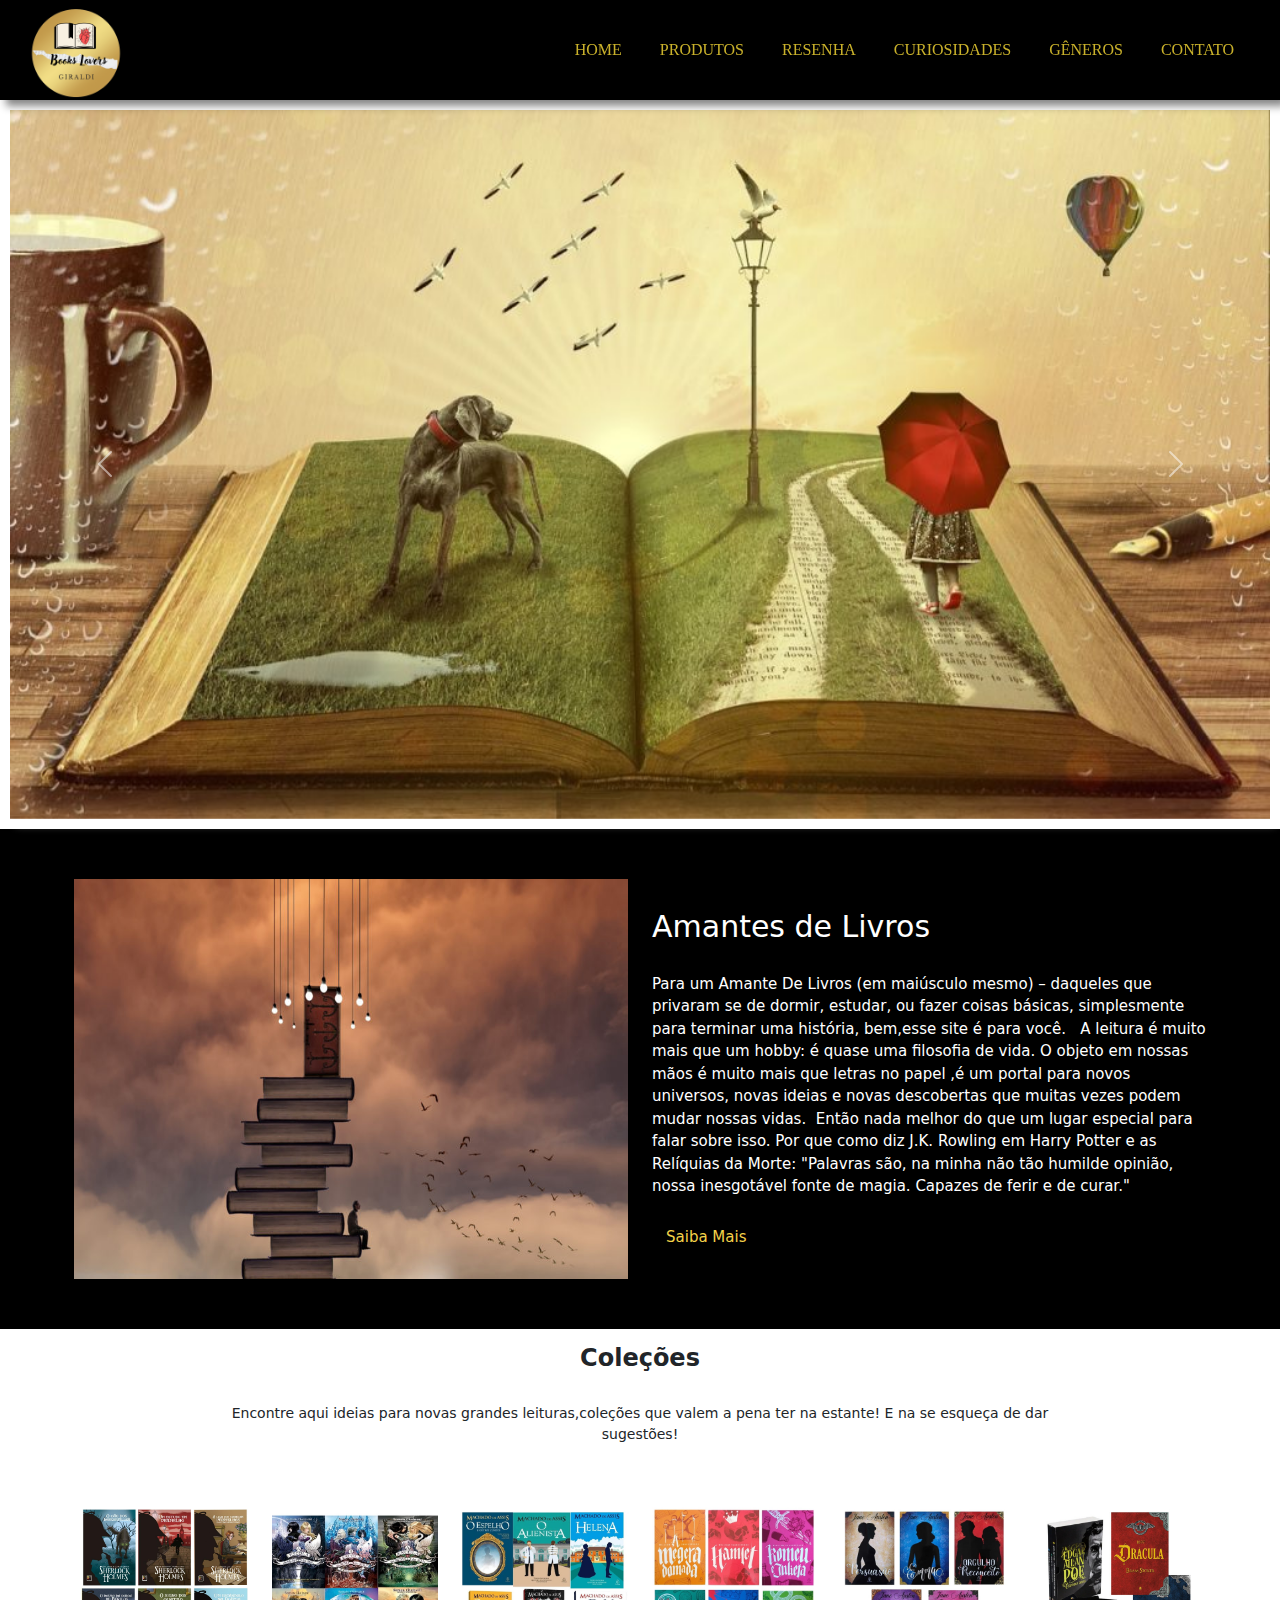
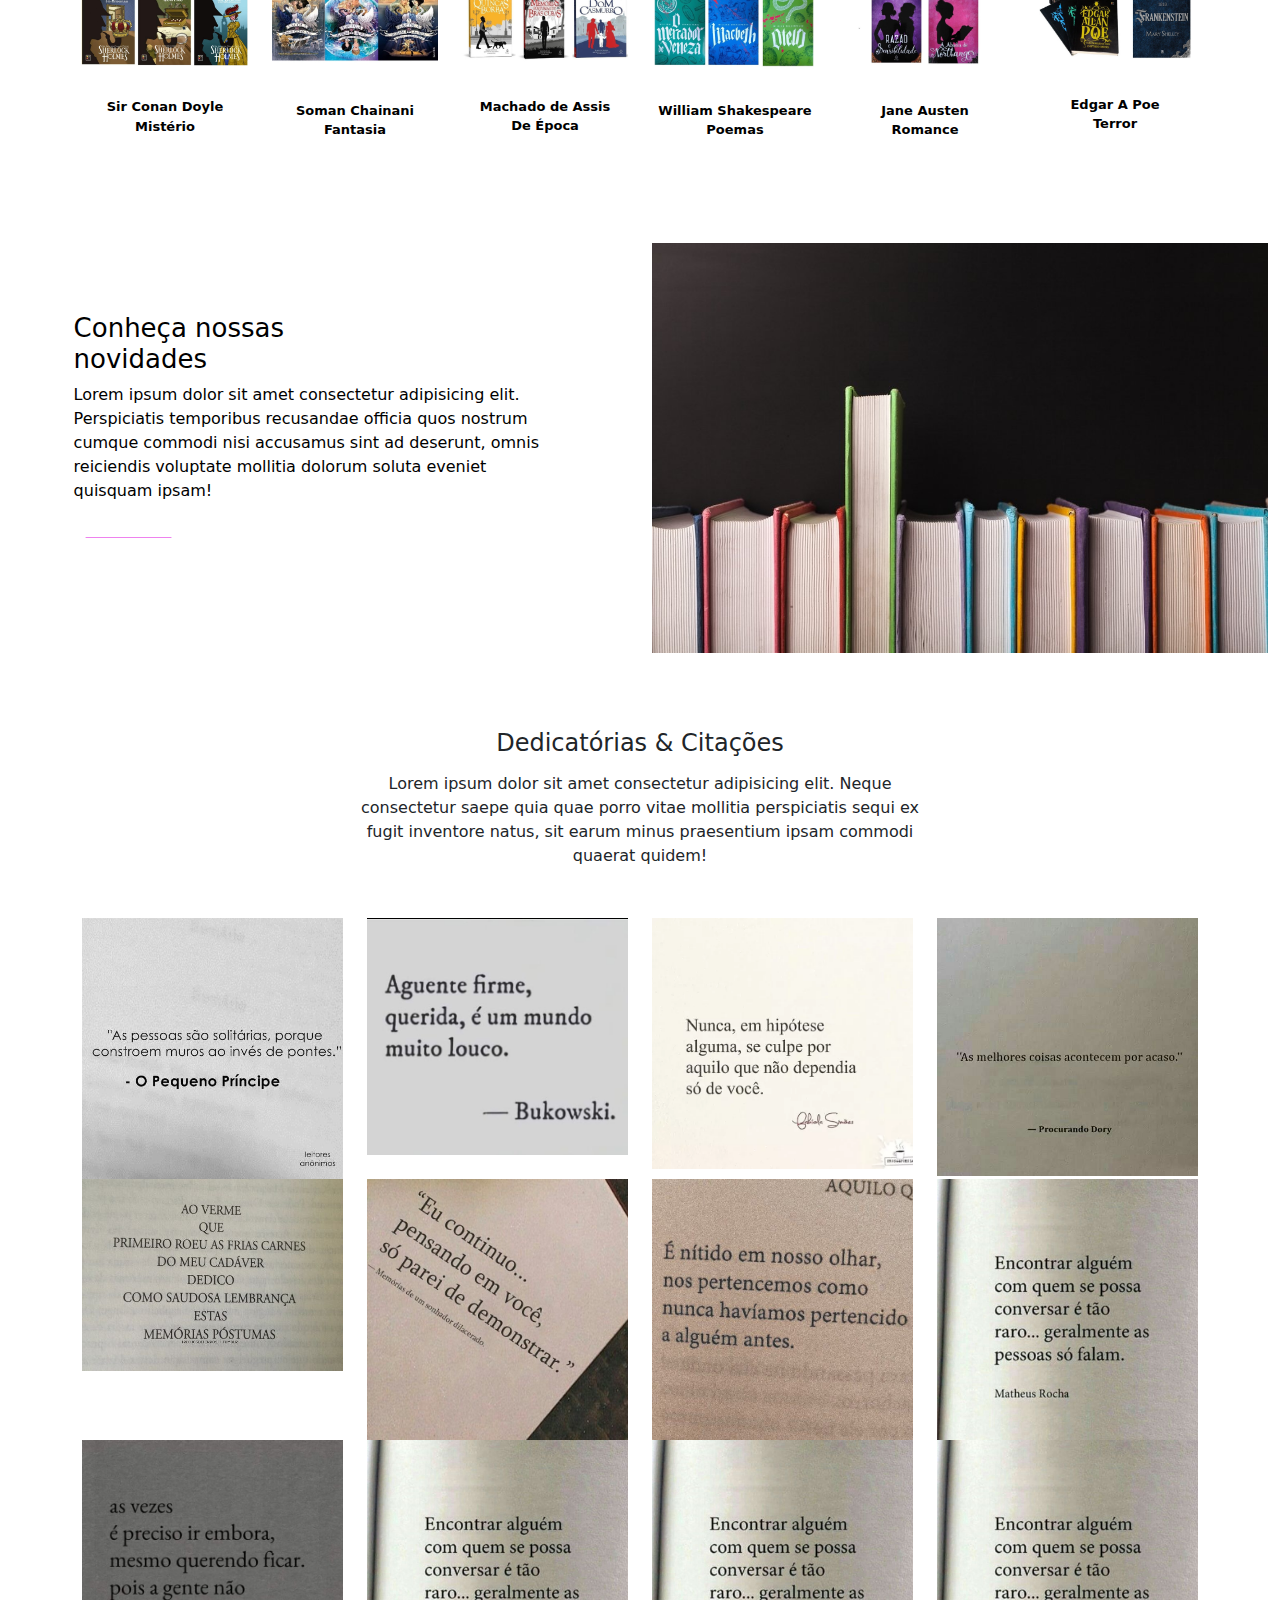
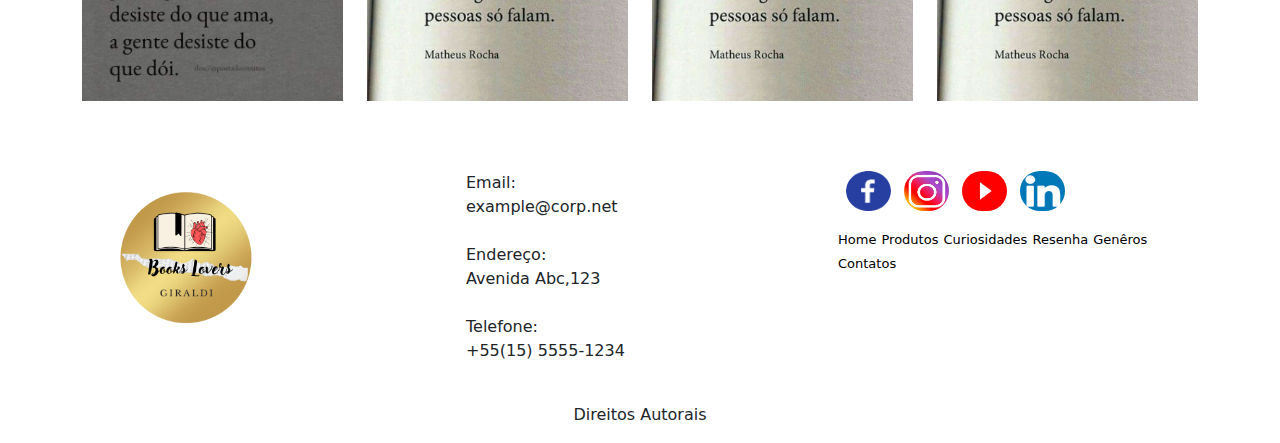
==== contatos.html @ 870f8df5 "update prj livros rev.10>20/05" ====
<!DOCTYPE html>
<html lang="pt-br">

<head>
    <meta charset="UTF-8">
    <meta http-equiv="X-UA-Compatible" content="IE=edge">
    <meta name="viewport" content="width=device-width, initial-scale=1.0">
    <link rel="stylesheet" type="text/css" href="./bootstrap/css/bootstrap.min.css">
    <link rel="stylesheet" type="text/css" href="./css/style.css">
    <link rel="stylesheet" href="https://fonts.googleapis.com/css?family=Montserrat">
    <title>..:: Livros ::..</title>
</head>

<body>
    <!--Aula 15/04/2023-->
    <!--Início Menu Responsivo-->
    <header id="header">
        <a id="logo" href="index.html"><img src="img/Logo_Books_Lovers__1_-removebg-preview.png"
                alt="Logo Logo_Books_Lovers__1_-removebg-preview"></a>
        <nav id="nav">
            <button aria-label="Abrir Menu" id="btn-mobile" aria-haspopup="true" aria-controls="menu"
                aria-expanded="false">
                <span id="hamburger"></span>

            </button>
            <ul id="menu" role="menu">
                <li><a class="linkMenu" href="index.html">Home</a></li>
                <li><a class="linkMenu" href="produtos.html">Produtos</a></li>
                <li><a class="linkMenu" href="resenha.html">Resenha</a></li>
                <li><a class="linkMenu" href="curiosidades.html">Curiosidades</a></li>
                <li><a class="linkMenu" href="generos.html">Gêneros</a></li>
                <li><a class="linkMenu" href="contato.html">Contato</a></li>
            </ul>
        </nav>
    </header>
    <!--Fim Menu Responsivo-->

    <!--inicio corrousel pagina principal-->
    <div id="carouselExampleInterval" class="carousel slide" data-bs-ride="carousel" data-bs-pause="false">
        <div class="carousel-inner">
            <div class="carousel-item active" data-bs-interval="2000">
                <img src="./img/carousel_12.jpg" class="d-block w-100" alt="..." />
            </div>
            <div class="carousel-item" data-bs-interval="2000">
                <img src="img/carousel_2.jpg" class="d-block w-100" alt="..." />
            </div>
            <div class="carousel-item" data-bs-interval="2000">
                <img src="img/carousel_22.webp" class="d-block w-100" alt="..." />
            </div>
            <div class="carousel-item" data-bs-interval="2000">
                <img src="img/carousel_10.jpeg" class="d-block w-100" alt="..." />
            </div>
            <div class="carousel-item" data-bs-interval="2000">
                <img src="./img/carouse_8.jpg" class="d-block w-100" alt="..." />
            </div>
            <div class="carousel-item" data-bs-interval="2000">
                <img src="./img/carousel_3.jpg" class="d-block w-100" alt="..." />
            </div>
        </div>
        <!--INICIO CONTROLE CAROUSEL-->
        <button class="carousel-control-prev" data-bs-target="#carouselExampleInterval" type="button"
            data-bs-slide="prev">
            <span class="carousel-control-prev-icon" aria-hidden="true"></span>
            <span class="visually-hidden">Previous</span>
        </button>
        <button class="carousel-control-next" data-bs-target="#carouselExampleInterval" type="button"
            data-bs-slide="next">
            <span class="carousel-control-next-icon" aria-hidden="true"></span>
            <span class="visually-hidden">Next</span>
        </button>
    </div>

    <!--Fim Controle carousel -->
    <!--Fim carousel página principal-->
    <!--Inicio Banner -->
    <div class="section-banner-home">
        <div class="container-fluid">
            <div class="row m-0">
                <div class="col-12 col-md-6">
                    <figure>
                        <img src="img/livros1.jpg" class="img-fluid" alt="banner-home">
                    </figure>
                </div>
                <div class="col-12 col-md-6">
                    <section class="texto-banner d-none d-md-block">
                        <h1>Amantes de Livros</h1>
                        <p class="d-none d-md-block">Para um Amante De Livros (em maiúsculo mesmo) – daqueles que
                            privaram se de dormir, estudar, ou fazer coisas básicas, simplesmente para terminar uma
                            história, bem,esse site é para você.

                              A leitura é muito mais que um hobby: é quase uma filosofia de vida. O objeto em nossas
                            mãos é muito mais que letras no papel ,é um portal para novos universos, novas ideias e
                            novas descobertas que muitas vezes podem mudar nossas vidas. 

                            Então nada melhor do que um lugar especial para falar sobre isso.

                            Por que como diz J.K. Rowling em Harry Potter e as Relíquias da Morte:

                            "Palavras são, na minha não tão humilde opinião, nossa inesgotável fonte de magia. Capazes
                            de ferir e de curar."</p>
                        <a href="produtos.html">Saiba Mais </a>
                    </section>
                </div>
            </div>
        </div>
    </div>
    <!--Fim Banner -->
    <!-- Inicio Destaque -->
    <div class="destaque">
        <div class="container">
            <div class="row d-flex justify-content-center">
                <!--Inicio da tag section do texto de destaque -->
                <section class="col-12">
                    <h2> Coleções</h2>
                    <p>Encontre aqui ideias para novas grandes leituras,coleções que valem a pena ter na estante!
                        E na se esqueça de dar sugestões!
                    </p>
                </section>
                <!--Fim da tag section do texto de destaque -->
                <!-- Inicio imagem 1 -->
                <div class="col-6 col-md-2 pr-0">
                    <figure>
                        <a href="produtos.html"><img src="img/sherlockholmes.jpeg" alt="figura-destaque"
                                width="105%"></a>
                        <figcaption>Sir Conan Doyle <br>Mistério</figcaption>
                    </figure>
                </div>
                <!--Fim da imagem 1 -->
                <!-- Inicio imagem 2 -->
                <div class="col-6 col-md-2 pr-0">
                    <figure>
                        <a href="produtos.html"><img src="img/escoladobemedomal.webp" alt="figura-destaque"
                                width="100%"></a>
                        <figcaption>Soman Chainani<br>Fantasia</figcaption>
                    </figure>
                </div>
                <!--Fim da imagem 2 -->
                <!-- Inicio imagem 3 -->
                <div class="col-6 col-md-2 pr-0">
                    <figure>
                        <a href="produtos.html"><img src="img/machadodeassis.jpg" alt="figura-destaque"
                                width="110%"></a>
                        <figcaption>Machado de Assis <br> De Época</figcaption>
                    </figure>
                </div>
                <!--Fim da imagem 3 -->
                <!-- Inicio imagem 4 -->
                <div class="col-6 col-md-2 pr-0">
                    <figure>
                        <a href="produtos.html"><img src="img/shakespeare.webp" alt="figura-destaque" width="100%"></a>
                        <figcaption>William Shakespeare <br> Poemas</figcaption>
                    </figure>
                </div>
                <!--Fim da imagem 4 -->
                <!-- Inicio imagem 5 -->
                <div class="col-6 col-md-2 pr-0">
                    <figure>
                        <a href="produtos.html"><img src="img/jane.avif" alt="figura-destaque" width="100%"></a>
                        <figcaption>Jane Austen<br>Romance</figcaption>
                    </figure>
                </div>
                <!--Fim da imagem 5 -->
                <!-- Inicio imagem 6 -->
                <div class="col-6 col-md-2 pr-0">
                    <figure>
                        <a href="produtos.html"><img src="img/edgarapoe.jpg" alt="figura-destaque" width="100%"></a>
                        <figcaption>Edgar A Poe <br> Terror</figcaption>
                    </figure>
                </div>
                <!--Fim da imagem 6 -->
                <div class="col-12">
                    <a href="#">Saiba Mais </a>
                </div>
                <!--Fim Saiba Mais -->
            </div>
        </div>
    </div>
    <!--Fim Destaque -->
    <!-- Início do texto das novidades -->
    <div class="novidades" id:="novidades-mobile">
        <div class="container-fluid">
            <div class="row">
                <div class="col-md-6">
                    <section class="text-body">
                        <h2>Conheça nossas novidades</h2>
                        <p>Lorem ipsum dolor sit amet consectetur adipisicing elit. Perspiciatis temporibus
                            recusandae officia quos nostrum cumque commodi nisi accusamus sint ad deserunt,
                            omnis reiciendis voluptate mollitia dolorum soluta eveniet quisquam ipsam!</p>
                        <a class="btn-banner" href="#" target="_blank">Saiba Mais</a>
                    </section>
                </div>
                <!-- Fim do texto novidades -->
                <!-- Início da imagem novidades -->
                <div class="col-md-6">
                    <figure>
                        <img src="img/news.jpg" class="img-fluid" alt="banner-home">
                    </figure>
                </div>
                <!-- Fim da imagem novidades -->
            </div>
        </div>
    </div>
    <!-- Início Galeria -->
    <div class="galeria d-flex align-itens-center">
        <div class="container">
            <div class="row">
                <!--Início texto Galerias -->
                <div class="col-12">
                    <section class="texto-galeria">
                        <h2> Dedicatórias & Citações</h2>
                        <p>Lorem ipsum dolor sit amet consectetur adipisicing elit. Neque
                            consectetur saepe quia quae porro vitae mollitia perspiciatis sequi
                            ex fugit inventore natus, sit earum minus praesentium ipsam commodi
                            quaerat quidem!</p>
                    </section>
                </div>
                <!-- Fim texto galerias -->
                <!-- Inicio Imagem 1 da galeria -->
                <div class="gallery-col-6 col-md-3">
                    <img src="img/g1 (1).jpg" class="img-fluid" alt="img-galeria">
                </div>
                <!--Fim Imagem 1 da galeria -->
                <!-- Inicio Imagem 2 da galeria -->
                <div class="gallery-col-6 col-md-3">
                    <img src="img/g1 (2).jpg" class="img-fluid" alt="img-galeria">
                </div>
                <!--Fim Imagem 2 da galeria -->
                <!-- Inicio Imagem 3 da galeria -->
                <div class="gallery-col-6 col-md-3">
                    <img src="img/Sign in.webp" class="img-fluid" alt="img-galeria">
                </div>
                <!--Fim Imagem 3 da galeria -->
                <!-- Inicio Imagem 4 da galeria -->
                <div class="gallery-col-6 col-md-3">
                    <img src="img/Sempre assim.jpg" class="img-fluid" alt="img-galeria">
                </div>
                <!--Fim Imagem 4 da galeria -->
                <!-- Inicio Imagem 5 da galeria -->
                <div class="gallery-col-6 col-md-3">
                    <img src="img/g1 (4).jpg" class="img-fluid" alt="img-galeria">
                </div>
                <!--Fim Imagem 5 da galeria -->
                <!-- Inicio Imagem 6 da galeria -->
                <div class="gallery-col-6 col-md-3">
                    <img src="img/g1 (8).jpg" class="img-fluid" alt="img-galeria">
                </div>
                <!--Fim Imagem 6 da galeria -->
                <!-- Inicio Imagem 7 da galeria -->
                <div class="gallery-col-6 col-md-3">
                    <img src="img/g1 (6).jpg" class="img-fluid" alt="img-galeria">
                </div>
                <!--Fim Imagem 7 da galeria -->
                <!-- Inicio Imagem 8 da galeria -->
                <div class="gallery-col-6 col-md-3">
                    <img src="img/g1 (10).jpg" class="img-fluid" alt="img-galeria">
                </div>
                <!--Fim Imagem 8 da galeria -->
                <!-- Inicio Imagem 9 da galeria -->
                <div class="gallery-col-6 col-md-3">
                    <img src="img/g1 (11).jpg" class="img-fluid" alt="img-galeria">
                </div>
                <!--Fim Imagem 9 da galeria -->
                <!-- Inicio Imagem 10 da galeria -->
                <div class="gallery-col-6 col-md-3">
                    <img src="./img/g1 (10).jpg" class="img-fluid" alt="img-galeria">
                </div>
                <!--Fim Imagem 10 da galeria -->
                <!-- Inicio Imagem 11 da galeria -->
                <div class="gallery-col-6 col-md-3">
                    <img src="./img/g1 (10).jpg" class="img-fluid" alt="img-galeria">
                </div>
                <!--Fim Imagem 11 da galeria -->
                <!-- Inicio Imagem 12 da galeria -->
                <div class="gallery-col-6 col-md-3">
                    <img src="./img/g1 (10).jpg" class="img-fluid" alt="img-galeria">
                </div>
                <!--Fim Imagem 12 da galeria -->
            </div>
        </div>
    </div>
    <!--Fim da Galeria -->
    <!--Início Footer -->
    <footer class="rodape">
        <div class="container">
            <div class="row m-0">
                <!-- inicio logo -->
                <div id="logo-rodape" class="col-md-4">
                    <figure>
                        <img src="img/Logo_Books_Lovers__1_-removebg-preview.png" alt="logo_rodape">
                    </figure>
                </div>
                <!-- fim logo -->
                <!-- Inicio texto -->
                <div class="col-md-4">
                    <div class="info-contato">
                        <p>Email:</p>
                        <p>example@corp.net</p><br>
                        <p>Endereço:</p>
                        <p>Avenida Abc,123</p><br>
                        <p>Telefone:</p>
                        <p>+55(15) 5555-1234</p>
                    </div>
                </div>
                <!-- Fim texto -->
                <!-- Inicio da midias sociais -->
                <!-- Alt+shift+seta para baixo>duplica linha -->
                <!-- ctrl+space>Mostra o caminho do objeto dentro src -->
                <div class="col-md-4">
                    <figure class="redes-sociais">
                        <a href="#"><img src="img/redes_sociais/face.png" alt="Facebook"></a>
                        <a href="#"><img src="img/redes_sociais/insta.png" alt="Instagram"></a>
                        <a href="#"><img src="img/redes_sociais/youtube.png" alt="Youtube"></a>
                        <a href="#"><img src="img/redes_sociais/linkedin.png" alt="Linkedin"></a>

                    </figure>
                    <br>
                    <a href="index.html">Home</a>
                    <a href="index.html">Produtos</a>
                    <a href="index.html">Curiosidades</a>
                    <a href="index.html">Resenha</a>
                    <a href="index.html">Genêros</a>
                    <a href="index.html">Contatos</a>
                </div>
                <!-- fim midias sociais -->
                <!-- inicio direitos autorais -->
                <div class="col-12">
                    <p class="direitos">Direitos Autorais</p>
                </div>
                <!-- Fim direitos Autorais -->
            </div>
        </div>
    </footer>
    <!-- fim rodape -->


</body>

<script type="text/javascript" src="./bootstrap/js/bootstrap.min.js"></script>
<script type="text/javascript" src="./js/script_menu.js"></script>



</html>
---- css/style.css ----
@import url("https://fonts.googleapis.com/css?family=Montserrat");
/* Aula 01-04-03*/

body, ul{
    margin:0px;
    padding:0px;
}

#header #menu a{
    color: rgba(221, 195, 47, 0.911);
    text-decoration: none;
    font-family:'Caveat';
    text-transform: uppercase;
    font-size: 1em;
    transition: 0.3s;
    margin-right: 30px;
}
#header #menu a:hover{
font-size:1.6em;
transition:0.3s;
text-shadow: 4px 4px 6px #ffffff;
}

#logo img:hover {
   box-shadow:4px  4px 6px #ffffff;
   transition:0.3;

}
#logo img{
    float: left;
    height: 110px;
    position: relative;
    top:0px ;
    left: 5px;
    border-radius: 200px;
}
#header{
    width: 100%;
    position: relative;
    z-index: 90;
    box-sizing: border-box;
    height: 100px;
    padding: 1rem;
    display: flex;
    align-items: center;
    justify-content: space-between;
    background: #000000;
    box-shadow: 6px 6px 8px #0000007a;
    transition: 0.3s;

}
#menu {
    display: flex;
    list-style: none;
    gap: 0.5rem;
}
#btn-mobile {
    display: none;
}
/*
#carouselExampleInterval {
    position: relative;
    z-index: 10;
    padding-top: 5px;
} I
*/
#carouselExampleInterval{
    position: relative;
    z-index: 10;
    margin-left: 10px;
    margin-right: 10px;
    box-shadow: 6px 6px 8px #ffffff7a;
    transition: 0.3s;
    place-items: normal  legacy;
    margin-block: 10px;
    height: auto;
}
@media(max-width:600px){
    #menu{
        display: block;
        position: absolute;
        width: 15em;
        top: 70px;
        right: 0px;
        background: #000000;
        transition: 0.6s;
        z-index: 10000;
        height: 0px;
        padding-left: 5px;
        visibility: hidden;
        overflow-y: hidden;
    }
    #menu li{
        padding-top: 30px;
        padding-bottom: 0px;
        margin: 0 1rem;
        border-bottom: 2px solid rgba(0, 0, 0, 0.05);
    }
    #nav.active #menu {
        height: calc(100vh - 70px);
        visibility: visible;
        overflow-y: hidden;
  
    }
    #btn-mobile {
        display: flex;
        padding: 0.5rem 1rem;
        font-size: 1rem;
        border: none;
        background: none;
        cursor: pointer;
        gap: 0.5rem;

    }
    #hamburger {
        border-top: 3px solid;
        width: 35px;
        color: #e3cd26;/*alterando a cor do hamburguer*/

    }
    #hamburger::after,
    #hamburger::before {
        content: '';
        display: block;
        width: 35px; /*melhorando o hamburguer>>largura>*/
        height: 2px;
        background: currentColor;
        margin-top: 4px;  /*melhorando o hamburguer*/
        transition: 0.3s;
        position: relative;
        border-top: 3px solid;

    }
#nav.active #hamburger {
    border-top-color: transparent;
}
#nav.active #hamburger::before {
    transform: rotate(135deg);
}
#nav.active #hamburger::after {
    transform: rotate(-135deg);
    top: -7px;
}
}
/* Estilo CSS Banner */
.section-banner-home {
width: 100%;
height: 500px;
margin-top: 10px;
padding: 50px;
background-color: rgb(0, 0, 0);
color: white;
}
.section-banner-home img {
height: 400px;
}
.section-banner-home .texto-banner {
    margin-top: 30px;
    font-size: 22px;
}
.section-banner-home .texto-banner h1 {
    font-size: 30px;
    width: 60%;
    font-weight: 500;
    padding-bottom: 20px;
}
.section-banner-home .texto-banner p{
    font-size: 15px;
    margin-bottom: 20px;
    color: white;
}
.section-banner-home .texto-banner a{
    color:rgb(244, 210, 73);
    text-decoration: none;
    background-color: rgb(0, 0, 0);
    padding: 4px 14px;
    font-size: 15px;
}
.section-banner-home .texto-banner a:hover{
    color: white;
    text-shadow: 2px 2px 4px white;
    font-size: 15px;
    font-weight: bold;
}
/* Fim CSS Banner */

/* CSS Destaque */
.destaque h2 {
    margin-top: 15px;
    text-align: center;
    font-size: 24px;
    font-weight: bold;
}
.destaque p {
    width: 77%;
    text-align: center;
    font-size: 14px;
    margin: 30px auto;
}
.destaque figcaption {
    font-size: 13px;
    color:black;
    text-decoration:none;
    font-weight: bold;
    text-align: center;
}
.destaque a {
    justify-content: center;
    display: flex;
    text-decoration: none;
    color:rgb(255, 255, 255);
    font-size: 18px;
    font-weight: bold;
    margin: 30px 0;
}
/* Fim CSS Destaque */

/*Css Novidades*/
.novidades .text-body{
    width: 80%;
    margin: 70px auto;
}
.novidades h2{
    color: black;
    font-size: 26px;
    width: 70%;
}
.novidades p {
    color: black;
}
.novidades a{
    color:white;
    text-decoration: underline;
    text-decoration-color: violet;
    padding: 6px 12px;
    background-color: rgb(255, 255, 255);
    font-weight: 400;
}
/*fim css novidade*/
/*inicio css galerias*/

.galeria{
    margin: 60px auto 20px;
}
.galeria h2{
    text-align: center;
    font-size: 24px;
}
.galeria p{
    text-align: center;
    width: 50%;
    margin: 14px auto 50px;
}
.galeria .gallery {
    width: 30%;
    margin: 14px auto 50px;
}
.galeria .gallery img {
    height: 50px;
}
/*Fim css galerias */
/* Inicio css footer */

.rodape{
    padding: 50px 50px 0;
}
.rodape .container #logo-rodape img {
    height: 50%;
    width: 50%;
    padding-left: 10px;
    transition: transform .3s;
    display: block;
}
.rodape .container  #logo-rodape img:hover {
    transform: scale(1.5);
    box-shadow: 0 0 10px rgba(0,0,0,0.2);
}
.rodape .info-contato  p{
margin: 0px;
}
.rodape a{
    text-decoration: none;
    color: #000;
    font-size: 13px;

}
.rodape:hover{
    font-weight: bold;
}
.rodape .redes-sociais{
    display: inline-block;
}
.rodape .redes-sociais img {
    width: 45px;
    height: 40px;
    padding-left: 0;
    margin-left: 0.5rem;
    transition: transform .3s;
    border-radius: 150px; /*arrendondando div do objeto redes sociais*/

}
.rodape .redes-sociais  img:hover {
    transform: scale(1.5);
    box-shadow: 0 0 10px rgba(0,0,0,0.2);
}
.rodape p.direitos{
    text-align: center;
    margin-top: 40px;
    }
    /*inicio Css streamer(resenha)*/
    .embed-container{
        position: relative;
        padding-bottom: 0;
        height: auto;
        max-width: 100%;
        margin-top: 0;
        margin-bottom: 0;
        padding-top:80px;
        padding-left: 30px;
        padding-right: 30px;
        display: flex;
        background: #000000;
        color: white;
        text-decoration: none;
        font-family:'Caveat';
    }
    .embed-container h2{
        text-align: center;
        font-size: 24px;
        font-weight: bold;
    }
    .embed-container iframe {
        position:relative;
        top: 0;
        left: 0;
        width: 100%;
        height: 100%;
        border-radius: 1rem;
        box-shadow: rgb(81, 80, 80) 0.5em .0.5em 0.3em;
        transition: transform .3s;
        display: block;
    }
    .embed-container iframe:hover{
        transform: scale(1.5);
        box-shadow: 0 0 10px rgba(0, 0,0,0.446);
        flex: 1;
        z-index: 1;
    }
   .embed-container .col-lg-4{
    margin-top: 25px;

   } 
   .embed-container p{
    text-align: center;
    font-size: 20px;
   }
    /*Fim Css streamer(resenha)*/
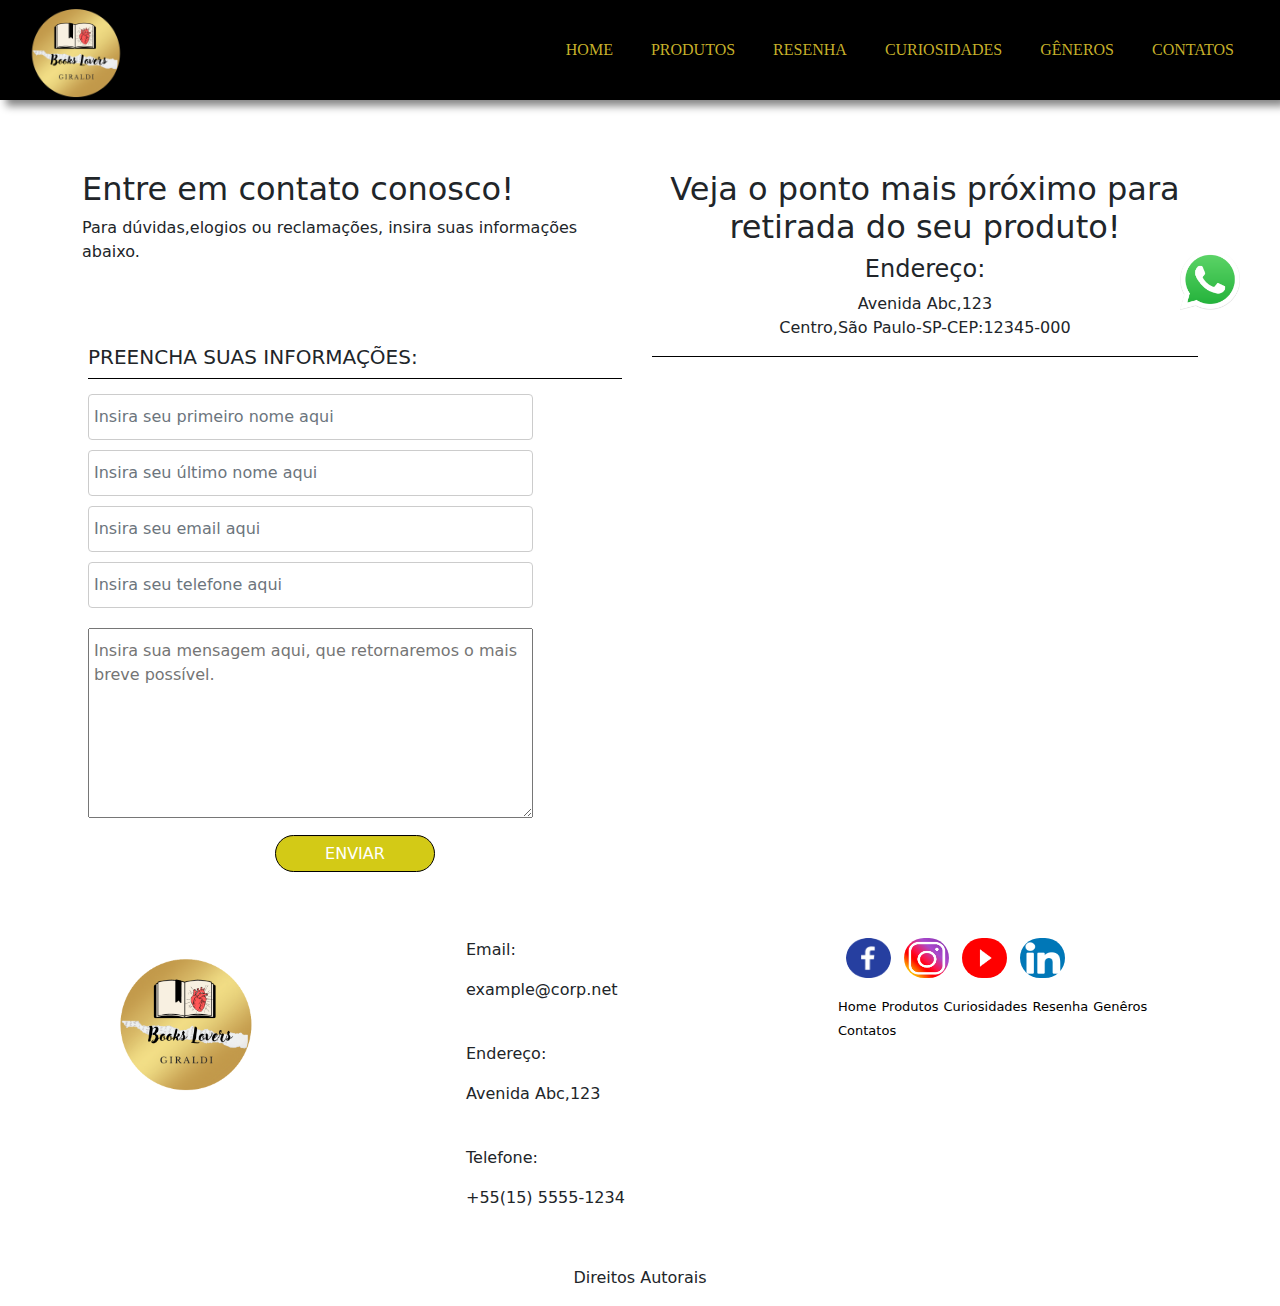
==== commit dc601548: "update prj livros rev.12>27/05" ====
--- a/contatos.html
+++ b/contatos.html
@@ -29,256 +29,116 @@
                 <li><a class="linkMenu" href="resenha.html">Resenha</a></li>
                 <li><a class="linkMenu" href="curiosidades.html">Curiosidades</a></li>
                 <li><a class="linkMenu" href="generos.html">Gêneros</a></li>
-                <li><a class="linkMenu" href="contato.html">Contato</a></li>
+                <li><a class="linkMenu" href="contato.html">Contatos</a></li>
             </ul>
         </nav>
     </header>
     <!--Fim Menu Responsivo-->
-
-    <!--inicio corrousel pagina principal-->
-    <div id="carouselExampleInterval" class="carousel slide" data-bs-ride="carousel" data-bs-pause="false">
-        <div class="carousel-inner">
-            <div class="carousel-item active" data-bs-interval="2000">
-                <img src="./img/carousel_12.jpg" class="d-block w-100" alt="..." />
+     <!-- inicio form contato -->
+<div class="contato">
+    <div class="container">
+        <div class="row">
+           
+            <!-- Inicio Formulario -->
+            <div class="col-md-6">
+                 <!-- Inicio da TAg section com texto -->
+            <section class="col-12">
+                <h2>Entre em contato conosco!</h2>
+                <p>Para dúvidas,elogios ou reclamações, insira suas informações abaixo.</p>
+            </section>
+            <!-- Fim da TAg section com texto -->
+                <div class="form_main">
+                    <form class="form-horizontal" method="post" action="">
+                        <fieldset>
+                          <h4 class="text-left header">Preencha suas informações: <span></span> </h4>  
+                          <!-- Inicio campo 1 -->
+                          <div class="form-group">
+                            <div class="col-md-10 col-md-offset-1">
+                                <input id="fname" name="name" type="text" placeholder="Insira seu primeiro nome aqui" class="form-control" required>
+
+                            </div>
+                          </div>
+                          <!-- Fim campo 1 -->
+                          <!-- Inicio campo 2 -->
+                          <div class="form-group">
+                            <div class="col-md-10 col-md-offset-1">
+                                <input id="lname" name="name" type="text" placeholder="Insira seu último nome aqui" class="form-control" required>
+
+                            </div>
+                          </div>
+                          <!-- Fim campo 2 -->
+                          <!-- Inicio campo 3 -->
+                          <div class="form-group">
+                            <div class="col-md-10 col-md-offset-1">
+                                <input id="email" name="email" type="email" placeholder="Insira seu email aqui" class="form-control" required>
+
+                            </div>
+                          </div>
+                          <!-- Fim campo 3-->
+                          <!-- Inicio campo 4 -->
+                          <div class="form-group">
+                            <div class="col-md-10 col-md-offset-1">
+                                <input id="phone" name="phone" type="text" placeholder="Insira seu telefone aqui" class="form-control" required>
+
+                            </div>
+                          </div>
+                          <!-- Fim campo 4 -->
+                          <!-- Inicio campo 5 -->
+                          <div class="form-group">
+                            <div class="col-md-10 col-md-offset-1">
+                                <textarea id="message" name="message" type="text" placeholder="Insira sua mensagem aqui, que retornaremos o mais breve possível." class="form-control-msg" rows="7" required></textarea>
+
+                            </div>
+                          </div>
+                          <!-- Fim campo 5-->
+                          <!-- Inicio Button -->
+                          <div class="from form-group">
+                            <div class="col-md-12 text-center">
+                                <button type="submit" class="formbutton">Enviar</button>
+                            </div>
+                          </div>
+                          <!-- Fim button submit -->
+                        </fieldset>
+                    </form>
+                </div>
             </div>
-            <div class="carousel-item" data-bs-interval="2000">
-                <img src="img/carousel_2.jpg" class="d-block w-100" alt="..." />
+            <!-- fim formulario -->
+            <!-- Inicio maps -->
+            <div class="col-md-6">
+                <div class="row">
+                    <div class="panel panel-default">
+                        <section id="txt-local" class="text-center header">
+                            <h2>Veja o ponto mais próximo para retirada do seu produto!</h2>
+                            <h4>Endereço:</h4>
+                          <p>Avenida Abc,123 <br/>
+                            Centro,São Paulo-SP-CEP:12345-000
+                          </p>
+                    </section>
+                        <div class="map">
+                            <iframe src="https://www.google.com/maps/embed?pb=!1m18!1m12!1m3!1d3658.8577438780985!2d-47.46164912405513!3d-23.501632878840947!2m3!1f0!2f0!3f0!3m2!1i1024!2i768!4f13.1!3m3!1m2!1s0x94c58b23b329f357%3A0xb78ade656a248496!2sSebo%20Livraria%20Econ%C3%B4mica!5e0!3m2!1spt-BR!2sbr!4v1685199927178!5m2!1spt-BR!2sbr" width="600" height="450" style="border:0;" allowfullscreen="" loading="lazy" referrerpolicy="no-referrer-when-downgrade"></iframe>
+                    
+                        </div>
+
+                    </div>
+
+                </div>
+
             </div>
-            <div class="carousel-item" data-bs-interval="2000">
-                <img src="img/carousel_22.webp" class="d-block w-100" alt="..." />
-            </div>
-            <div class="carousel-item" data-bs-interval="2000">
-                <img src="img/carousel_10.jpeg" class="d-block w-100" alt="..." />
-            </div>
-            <div class="carousel-item" data-bs-interval="2000">
-                <img src="./img/carouse_8.jpg" class="d-block w-100" alt="..." />
-            </div>
-            <div class="carousel-item" data-bs-interval="2000">
-                <img src="./img/carousel_3.jpg" class="d-block w-100" alt="..." />
-            </div>
-        </div>
-        <!--INICIO CONTROLE CAROUSEL-->
-        <button class="carousel-control-prev" data-bs-target="#carouselExampleInterval" type="button"
-            data-bs-slide="prev">
-            <span class="carousel-control-prev-icon" aria-hidden="true"></span>
-            <span class="visually-hidden">Previous</span>
-        </button>
-        <button class="carousel-control-next" data-bs-target="#carouselExampleInterval" type="button"
-            data-bs-slide="next">
-            <span class="carousel-control-next-icon" aria-hidden="true"></span>
-            <span class="visually-hidden">Next</span>
-        </button>
-    </div>
-
-    <!--Fim Controle carousel -->
-    <!--Fim carousel página principal-->
-    <!--Inicio Banner -->
-    <div class="section-banner-home">
-        <div class="container-fluid">
-            <div class="row m-0">
-                <div class="col-12 col-md-6">
-                    <figure>
-                        <img src="img/livros1.jpg" class="img-fluid" alt="banner-home">
-                    </figure>
-                </div>
-                <div class="col-12 col-md-6">
-                    <section class="texto-banner d-none d-md-block">
-                        <h1>Amantes de Livros</h1>
-                        <p class="d-none d-md-block">Para um Amante De Livros (em maiúsculo mesmo) – daqueles que
-                            privaram se de dormir, estudar, ou fazer coisas básicas, simplesmente para terminar uma
-                            história, bem,esse site é para você.
-
-                              A leitura é muito mais que um hobby: é quase uma filosofia de vida. O objeto em nossas
-                            mãos é muito mais que letras no papel ,é um portal para novos universos, novas ideias e
-                            novas descobertas que muitas vezes podem mudar nossas vidas. 
-
-                            Então nada melhor do que um lugar especial para falar sobre isso.
-
-                            Por que como diz J.K. Rowling em Harry Potter e as Relíquias da Morte:
-
-                            "Palavras são, na minha não tão humilde opinião, nossa inesgotável fonte de magia. Capazes
-                            de ferir e de curar."</p>
-                        <a href="produtos.html">Saiba Mais </a>
-                    </section>
-                </div>
-            </div>
+
+            <!-- Fim maps -->
         </div>
     </div>
-    <!--Fim Banner -->
-    <!-- Inicio Destaque -->
-    <div class="destaque">
-        <div class="container">
-            <div class="row d-flex justify-content-center">
-                <!--Inicio da tag section do texto de destaque -->
-                <section class="col-12">
-                    <h2> Coleções</h2>
-                    <p>Encontre aqui ideias para novas grandes leituras,coleções que valem a pena ter na estante!
-                        E na se esqueça de dar sugestões!
-                    </p>
-                </section>
-                <!--Fim da tag section do texto de destaque -->
-                <!-- Inicio imagem 1 -->
-                <div class="col-6 col-md-2 pr-0">
-                    <figure>
-                        <a href="produtos.html"><img src="img/sherlockholmes.jpeg" alt="figura-destaque"
-                                width="105%"></a>
-                        <figcaption>Sir Conan Doyle <br>Mistério</figcaption>
-                    </figure>
-                </div>
-                <!--Fim da imagem 1 -->
-                <!-- Inicio imagem 2 -->
-                <div class="col-6 col-md-2 pr-0">
-                    <figure>
-                        <a href="produtos.html"><img src="img/escoladobemedomal.webp" alt="figura-destaque"
-                                width="100%"></a>
-                        <figcaption>Soman Chainani<br>Fantasia</figcaption>
-                    </figure>
-                </div>
-                <!--Fim da imagem 2 -->
-                <!-- Inicio imagem 3 -->
-                <div class="col-6 col-md-2 pr-0">
-                    <figure>
-                        <a href="produtos.html"><img src="img/machadodeassis.jpg" alt="figura-destaque"
-                                width="110%"></a>
-                        <figcaption>Machado de Assis <br> De Época</figcaption>
-                    </figure>
-                </div>
-                <!--Fim da imagem 3 -->
-                <!-- Inicio imagem 4 -->
-                <div class="col-6 col-md-2 pr-0">
-                    <figure>
-                        <a href="produtos.html"><img src="img/shakespeare.webp" alt="figura-destaque" width="100%"></a>
-                        <figcaption>William Shakespeare <br> Poemas</figcaption>
-                    </figure>
-                </div>
-                <!--Fim da imagem 4 -->
-                <!-- Inicio imagem 5 -->
-                <div class="col-6 col-md-2 pr-0">
-                    <figure>
-                        <a href="produtos.html"><img src="img/jane.avif" alt="figura-destaque" width="100%"></a>
-                        <figcaption>Jane Austen<br>Romance</figcaption>
-                    </figure>
-                </div>
-                <!--Fim da imagem 5 -->
-                <!-- Inicio imagem 6 -->
-                <div class="col-6 col-md-2 pr-0">
-                    <figure>
-                        <a href="produtos.html"><img src="img/edgarapoe.jpg" alt="figura-destaque" width="100%"></a>
-                        <figcaption>Edgar A Poe <br> Terror</figcaption>
-                    </figure>
-                </div>
-                <!--Fim da imagem 6 -->
-                <div class="col-12">
-                    <a href="#">Saiba Mais </a>
-                </div>
-                <!--Fim Saiba Mais -->
-            </div>
-        </div>
-    </div>
-    <!--Fim Destaque -->
-    <!-- Início do texto das novidades -->
-    <div class="novidades" id:="novidades-mobile">
-        <div class="container-fluid">
-            <div class="row">
-                <div class="col-md-6">
-                    <section class="text-body">
-                        <h2>Conheça nossas novidades</h2>
-                        <p>Lorem ipsum dolor sit amet consectetur adipisicing elit. Perspiciatis temporibus
-                            recusandae officia quos nostrum cumque commodi nisi accusamus sint ad deserunt,
-                            omnis reiciendis voluptate mollitia dolorum soluta eveniet quisquam ipsam!</p>
-                        <a class="btn-banner" href="#" target="_blank">Saiba Mais</a>
-                    </section>
-                </div>
-                <!-- Fim do texto novidades -->
-                <!-- Início da imagem novidades -->
-                <div class="col-md-6">
-                    <figure>
-                        <img src="img/news.jpg" class="img-fluid" alt="banner-home">
-                    </figure>
-                </div>
-                <!-- Fim da imagem novidades -->
-            </div>
-        </div>
-    </div>
-    <!-- Início Galeria -->
-    <div class="galeria d-flex align-itens-center">
-        <div class="container">
-            <div class="row">
-                <!--Início texto Galerias -->
-                <div class="col-12">
-                    <section class="texto-galeria">
-                        <h2> Dedicatórias & Citações</h2>
-                        <p>Lorem ipsum dolor sit amet consectetur adipisicing elit. Neque
-                            consectetur saepe quia quae porro vitae mollitia perspiciatis sequi
-                            ex fugit inventore natus, sit earum minus praesentium ipsam commodi
-                            quaerat quidem!</p>
-                    </section>
-                </div>
-                <!-- Fim texto galerias -->
-                <!-- Inicio Imagem 1 da galeria -->
-                <div class="gallery-col-6 col-md-3">
-                    <img src="img/g1 (1).jpg" class="img-fluid" alt="img-galeria">
-                </div>
-                <!--Fim Imagem 1 da galeria -->
-                <!-- Inicio Imagem 2 da galeria -->
-                <div class="gallery-col-6 col-md-3">
-                    <img src="img/g1 (2).jpg" class="img-fluid" alt="img-galeria">
-                </div>
-                <!--Fim Imagem 2 da galeria -->
-                <!-- Inicio Imagem 3 da galeria -->
-                <div class="gallery-col-6 col-md-3">
-                    <img src="img/Sign in.webp" class="img-fluid" alt="img-galeria">
-                </div>
-                <!--Fim Imagem 3 da galeria -->
-                <!-- Inicio Imagem 4 da galeria -->
-                <div class="gallery-col-6 col-md-3">
-                    <img src="img/Sempre assim.jpg" class="img-fluid" alt="img-galeria">
-                </div>
-                <!--Fim Imagem 4 da galeria -->
-                <!-- Inicio Imagem 5 da galeria -->
-                <div class="gallery-col-6 col-md-3">
-                    <img src="img/g1 (4).jpg" class="img-fluid" alt="img-galeria">
-                </div>
-                <!--Fim Imagem 5 da galeria -->
-                <!-- Inicio Imagem 6 da galeria -->
-                <div class="gallery-col-6 col-md-3">
-                    <img src="img/g1 (8).jpg" class="img-fluid" alt="img-galeria">
-                </div>
-                <!--Fim Imagem 6 da galeria -->
-                <!-- Inicio Imagem 7 da galeria -->
-                <div class="gallery-col-6 col-md-3">
-                    <img src="img/g1 (6).jpg" class="img-fluid" alt="img-galeria">
-                </div>
-                <!--Fim Imagem 7 da galeria -->
-                <!-- Inicio Imagem 8 da galeria -->
-                <div class="gallery-col-6 col-md-3">
-                    <img src="img/g1 (10).jpg" class="img-fluid" alt="img-galeria">
-                </div>
-                <!--Fim Imagem 8 da galeria -->
-                <!-- Inicio Imagem 9 da galeria -->
-                <div class="gallery-col-6 col-md-3">
-                    <img src="img/g1 (11).jpg" class="img-fluid" alt="img-galeria">
-                </div>
-                <!--Fim Imagem 9 da galeria -->
-                <!-- Inicio Imagem 10 da galeria -->
-                <div class="gallery-col-6 col-md-3">
-                    <img src="./img/g1 (10).jpg" class="img-fluid" alt="img-galeria">
-                </div>
-                <!--Fim Imagem 10 da galeria -->
-                <!-- Inicio Imagem 11 da galeria -->
-                <div class="gallery-col-6 col-md-3">
-                    <img src="./img/g1 (10).jpg" class="img-fluid" alt="img-galeria">
-                </div>
-                <!--Fim Imagem 11 da galeria -->
-                <!-- Inicio Imagem 12 da galeria -->
-                <div class="gallery-col-6 col-md-3">
-                    <img src="./img/g1 (10).jpg" class="img-fluid" alt="img-galeria">
-                </div>
-                <!--Fim Imagem 12 da galeria -->
-            </div>
-        </div>
-    </div>
-    <!--Fim da Galeria -->
+</div>
+
+<!-- fim form contato -->
+<!-- inicio Whatsapp -->
+<div class="whatsapp">
+<div class="container-grid logo-whats">
+    <a  target="_blank"href="https://api.whatsapp.com/send?phone=15991157816&text=Ol%C3%A1,estava%20no%20site,e%20gostaria%20de%20mais%20informa%C3%A7%C3%B5es"><img src="img/whats.png" class="pulse" alt="Contato Whatsapp"></a>
+
+</div>
+</div>
+<!-- Fim Whatsapp -->
     <!--Início Footer -->
     <footer class="rodape">
         <div class="container">
@@ -292,7 +152,7 @@
                 <!-- fim logo -->
                 <!-- Inicio texto -->
                 <div class="col-md-4">
-                    <div class="info-contato">
+                    <div class="info-contatos">
                         <p>Email:</p>
                         <p>example@corp.net</p><br>
                         <p>Endereço:</p>
@@ -315,11 +175,11 @@
                     </figure>
                     <br>
                     <a href="index.html">Home</a>
-                    <a href="index.html">Produtos</a>
+                    <a href="produtos.html">Produtos</a>
                     <a href="index.html">Curiosidades</a>
-                    <a href="index.html">Resenha</a>
+                    <a href="resenha.html">Resenha</a>
                     <a href="index.html">Genêros</a>
-                    <a href="index.html">Contatos</a>
+                    <a href="contatos.html">Contatos</a>
                 </div>
                 <!-- fim midias sociais -->
                 <!-- inicio direitos autorais -->
--- a/css/style.css
+++ b/css/style.css
@@ -355,3 +355,141 @@
     font-size: 20px;
    }
     /*Fim Css streamer(resenha)*/
+
+    /* Inico Css contato */
+    .contato{
+        margin-top: 70px;
+    }
+    .form_main{
+        width: 100%;
+    }
+    .form_main h4{
+        font-family: system-ui, -apple-system, BlinkMacSystemFont, 'Segoe UI', Roboto, Oxygen, Ubuntu, Cantarell, 'Open Sans', 'Helvetica Neue', sans-serif;
+        font-size: 20px;
+        font-weight: 300;
+        margin-top: 59px;
+        margin-bottom: 15px;
+        text-transform: uppercase;
+    }
+    .col-md-6 #txt-local{
+        border-bottom: 1px solid #000000;
+        margin-bottom: 16px;
+        position: relative;
+    }
+       
+    
+    .text-left{
+        border-bottom: 1px solid #000000;
+        padding-bottom: 9px;
+        position: relative;
+    }
+    .text-left span{
+        background: #111e8d none repeat  scroll 0 0;
+        bottom: -20px;
+        height: 3px;
+        left: 0;
+        position: absolute;
+        width: 0px;
+    }
+    .form-horizontal{
+        border-radius: 107px;
+        padding: 6px;
+    }
+    .form-control[type="text"]{
+        border: 1px solid #ccc;
+        margin: 10px 0;
+        padding: 10px 0 10px 5px;
+        width: 100%;
+    }
+    .form-control[type="email"]{
+        border: 1px solid #ccc;
+        margin: 10px 0;
+        padding: 10px 0 10px 5px;
+        width: 100%;
+    }
+    .form-control-msg[type="text"] {
+        margin: 10px 0 0;
+        padding: 10px 0 10px 5px;
+        width: 100%;
+    }
+    .formbutton[type="submit"] {
+        -moz-box-shadow:inset 0px 1px 0px 0px #e9cc4b;
+        -webkit-box-shadow:inset 0px 1px 0px 0px #ebe81c;
+        box-shadow:inset 0px 1px 0px 0px #cebd20;
+        background-color: #d3ca16;
+        display: inline-block;
+        border: 1px solid #000000;
+        border-radius: 25px;
+        color: #ffffff;
+        font-size: 16px;
+        font-style: normal;
+        line-height: 35px;
+        margin: 10px 0;
+        padding: 0;
+        text-transform: uppercase;
+        width: 30%;
+    }
+    .formbutton:hover{
+        background-color: #000000;
+    }
+    .formbutton:active{
+        position: relative;
+        top: 1px;
+    }
+    .txt:hover{
+        background:rgba(255, 0, 0, 0) none repeat scroll 0 0;
+        color:#000000 ;
+        transition: all 0.5s ease 0s;
+    }
+    .map {
+        width: 100%;
+        height: 300px;
+    }
+    .map iframe{
+        width: 100%;
+        height: 100%;
+    }
+
+    /* Fim css contato */
+    /*Fim css map */ 
+    /* inicio css whats */
+    .whatsapp{
+        position: fixed;
+        z-index: 2;
+        top: 200px;
+        right: 40px;
+    }
+    .whatsapp img{
+     height: 60px;
+
+    }
+    /* inicio efeito pulse */
+    .pulse{
+        animation:pulse 0.7s infinite;
+        margin: 0 auto;
+        display: table;
+        margin-top: 50px;
+        animation-direction: alternate;
+        -webkit-animation-name: pulse;
+        animation-name: pulse;
+    }
+     @-webkit-keyframes pulse{
+        0%{
+            -webkit-transform: scale(1);
+            -webkit-filter: brightness(100%);
+        }
+        100%{
+            -webkit-transform: scale(1.1);
+            -webkit-filter: brightness(200%);
+        }
+     }
+     @keyframes pulse{
+        0%{
+            transform: scale(1);
+            filter: brightness(100%);
+        }
+        100%{
+            transform: scale(1.1);
+            filter: brightness(110%);
+        }
+     }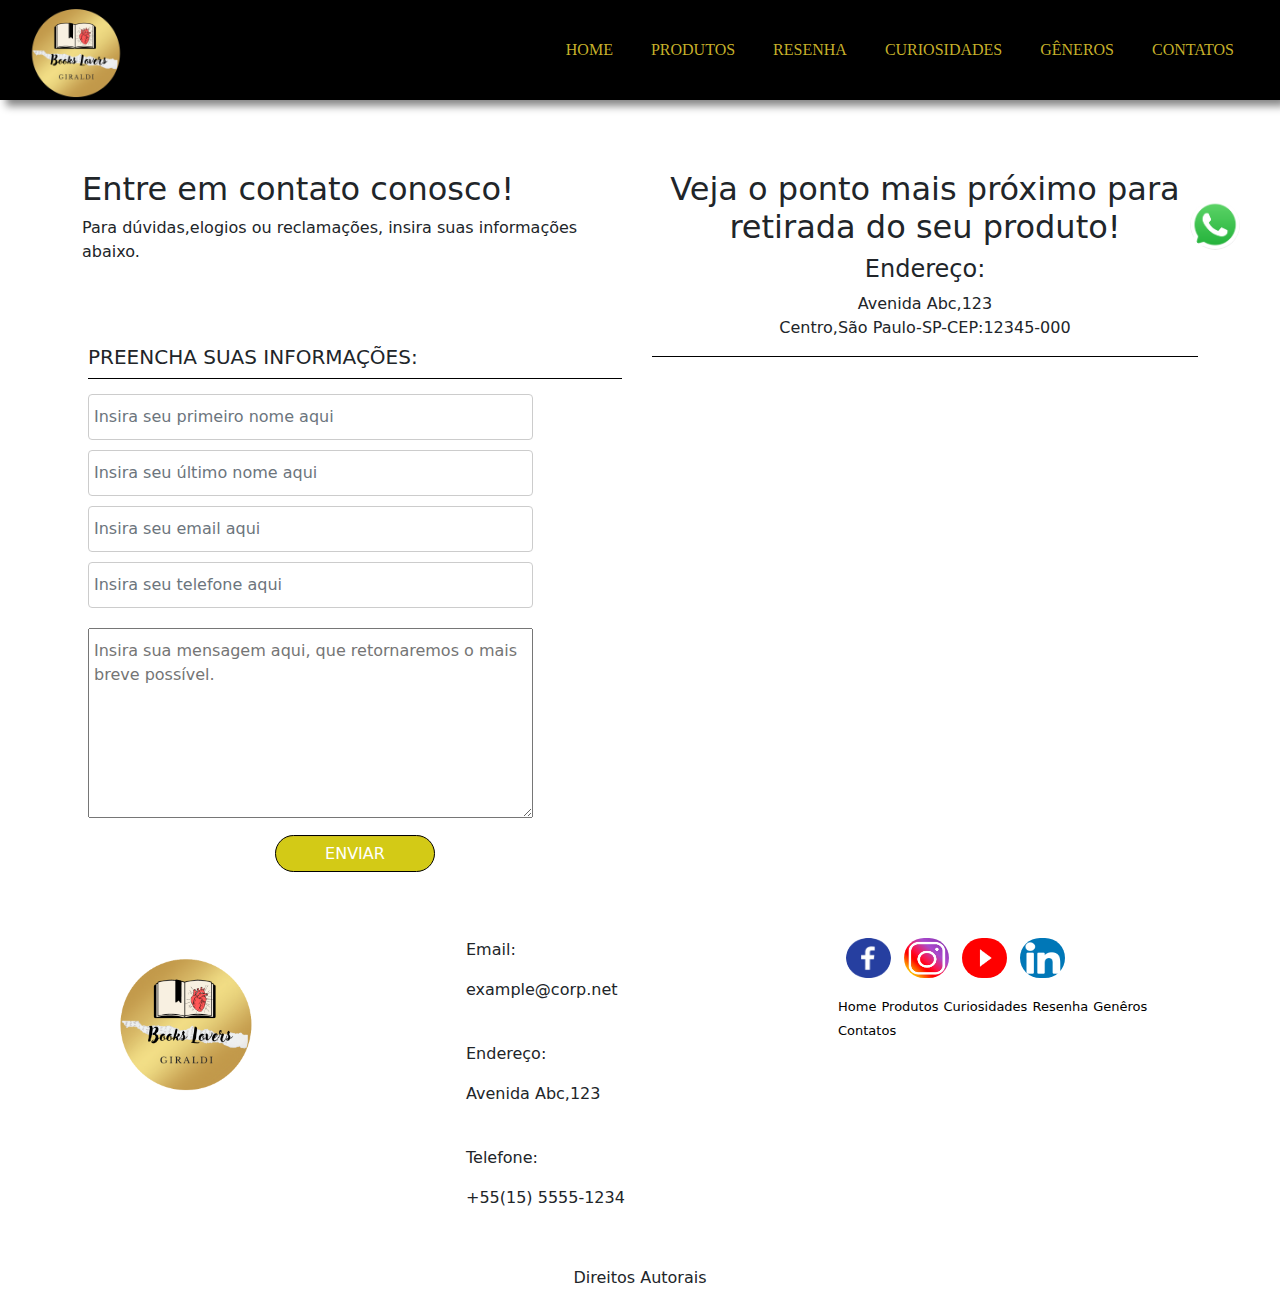
==== commit d7fa0fa5: "update prj livros" ====
--- a/contatos.html
+++ b/contatos.html
@@ -24,12 +24,12 @@
 
             </button>
             <ul id="menu" role="menu">
-                <li><a class="linkMenu" href="index.html">Home</a></li>
-                <li><a class="linkMenu" href="produtos.html">Produtos</a></li>
-                <li><a class="linkMenu" href="resenha.html">Resenha</a></li>
-                <li><a class="linkMenu" href="curiosidades.html">Curiosidades</a></li>
-                <li><a class="linkMenu" href="generos.html">Gêneros</a></li>
-                <li><a class="linkMenu" href="contato.html">Contatos</a></li>
+                <li><a class="linkMenu" href="./index.html">Home</a></li>
+                <li><a class="linkMenu" href="./produtos.html">Produtos</a></li>
+                <li><a class="linkMenu" href="./resenha.html">Resenha</a></li>
+                <li><a class="linkMenu" href="./curiosidades.html">Curiosidades</a></li>
+                <li><a class="linkMenu" href="./generos.html">Gêneros</a></li>
+                <li><a class="linkMenu" href="./contato.html">Contatos</a></li>
             </ul>
         </nav>
     </header>
@@ -134,7 +134,7 @@
 <!-- inicio Whatsapp -->
 <div class="whatsapp">
 <div class="container-grid logo-whats">
-    <a  target="_blank"href="https://api.whatsapp.com/send?phone=15991157816&text=Ol%C3%A1,estava%20no%20site,e%20gostaria%20de%20mais%20informa%C3%A7%C3%B5es"><img src="img/whats.png" class="pulse" alt="Contato Whatsapp"></a>
+    <a  target="_blank"href="https://api.whatsapp.com/send?phone=15991157816&text=Ol%C3%A1,estava%20no%20site,e%20gostaria%20de%20mais%20informa%C3%A7%C3%B5es"><img src="img/whats.png" class="quica" alt="Contato Whatsapp"></a>
 
 </div>
 </div>
@@ -167,19 +167,19 @@
                 <!-- ctrl+space>Mostra o caminho do objeto dentro src -->
                 <div class="col-md-4">
                     <figure class="redes-sociais">
-                        <a href="#"><img src="img/redes_sociais/face.png" alt="Facebook"></a>
-                        <a href="#"><img src="img/redes_sociais/insta.png" alt="Instagram"></a>
-                        <a href="#"><img src="img/redes_sociais/youtube.png" alt="Youtube"></a>
-                        <a href="#"><img src="img/redes_sociais/linkedin.png" alt="Linkedin"></a>
+                        <a href="#"><img src="./img/redes_sociais/face.png" alt="Facebook"></a>
+                        <a href="#"><img src="./img/redes_sociais/insta.png" alt="Instagram"></a>
+                        <a href="#"><img src="./img/redes_sociais/youtube.png" alt="Youtube"></a>
+                        <a href="#"><img src="./img/redes_sociais/linkedin.png" alt="Linkedin"></a>
 
                     </figure>
                     <br>
-                    <a href="index.html">Home</a>
-                    <a href="produtos.html">Produtos</a>
-                    <a href="index.html">Curiosidades</a>
-                    <a href="resenha.html">Resenha</a>
-                    <a href="index.html">Genêros</a>
-                    <a href="contatos.html">Contatos</a>
+                    <a href="./index.html">Home</a>
+                    <a href="./produtos.html">Produtos</a>
+                    <a href="./index.html">Curiosidades</a>
+                    <a href="./resenha.html">Resenha</a>
+                    <a href="./index.html">Genêros</a>
+                    <a href="./contatos.html">Contatos</a>
                 </div>
                 <!-- fim midias sociais -->
                 <!-- inicio direitos autorais -->
--- a/css/style.css
+++ b/css/style.css
@@ -152,7 +152,9 @@
 color: white;
 }
 .section-banner-home img {
-height: 400px;
+ max-height: 400px;
+ width: 70%;
+ display: block;
 }
 .section-banner-home .texto-banner {
     margin-top: 30px;
@@ -463,33 +465,52 @@
      height: 60px;
 
     }
-    /* inicio efeito pulse */
-    .pulse{
-        animation:pulse 0.7s infinite;
-        margin: 0 auto;
-        display: table;
-        margin-top: 50px;
+    .whatsapp .quica{
+        border-radius: 100%;
+        width: 50px;
+        height: 50px;
+        animation: quica .4s cubic-bezier(.53,0.03,.67,1.06);
         animation-direction: alternate;
-        -webkit-animation-name: pulse;
-        animation-name: pulse;
-    }
-     @-webkit-keyframes pulse{
+        animation-iteration-count: infinite;
+    }
+    @keyframes quica{
         0%{
-            -webkit-transform: scale(1);
-            -webkit-filter: brightness(100%);
+            transform: translateY(0px);
         }
-        100%{
-            -webkit-transform: scale(1.1);
-            -webkit-filter: brightness(200%);
+        100% {
+            transform:translateY(100%);
+            widht: 70px;
+            height: 40px;
         }
-     }
-     @keyframes pulse{
-        0%{
-            transform: scale(1);
-            filter: brightness(100%);
-        }
-        100%{
-            transform: scale(1.1);
-            filter: brightness(110%);
-        }
-     }+    }
+
+
+    /* inicio CSS card produtos */
+.text-center .mb-5{
+    margin-top: 20px;
+}
+
+
+    .card img{
+        max-height:300px ;
+        width: 100%;
+    }
+    .mask {
+        position: absolute;
+        top: 0;
+        left: 0;
+        right: 0;
+        bottom: 0;
+        overflow: hidden;
+        width: 100%;
+        height: 100%;
+        background-attachment: fixed;
+    }
+    .overlay .mask{
+        opacity: 0;
+        transition: all .4s ease-in-out;
+
+    }
+    .overlay mask:hover{
+        opacity: 1;
+    }